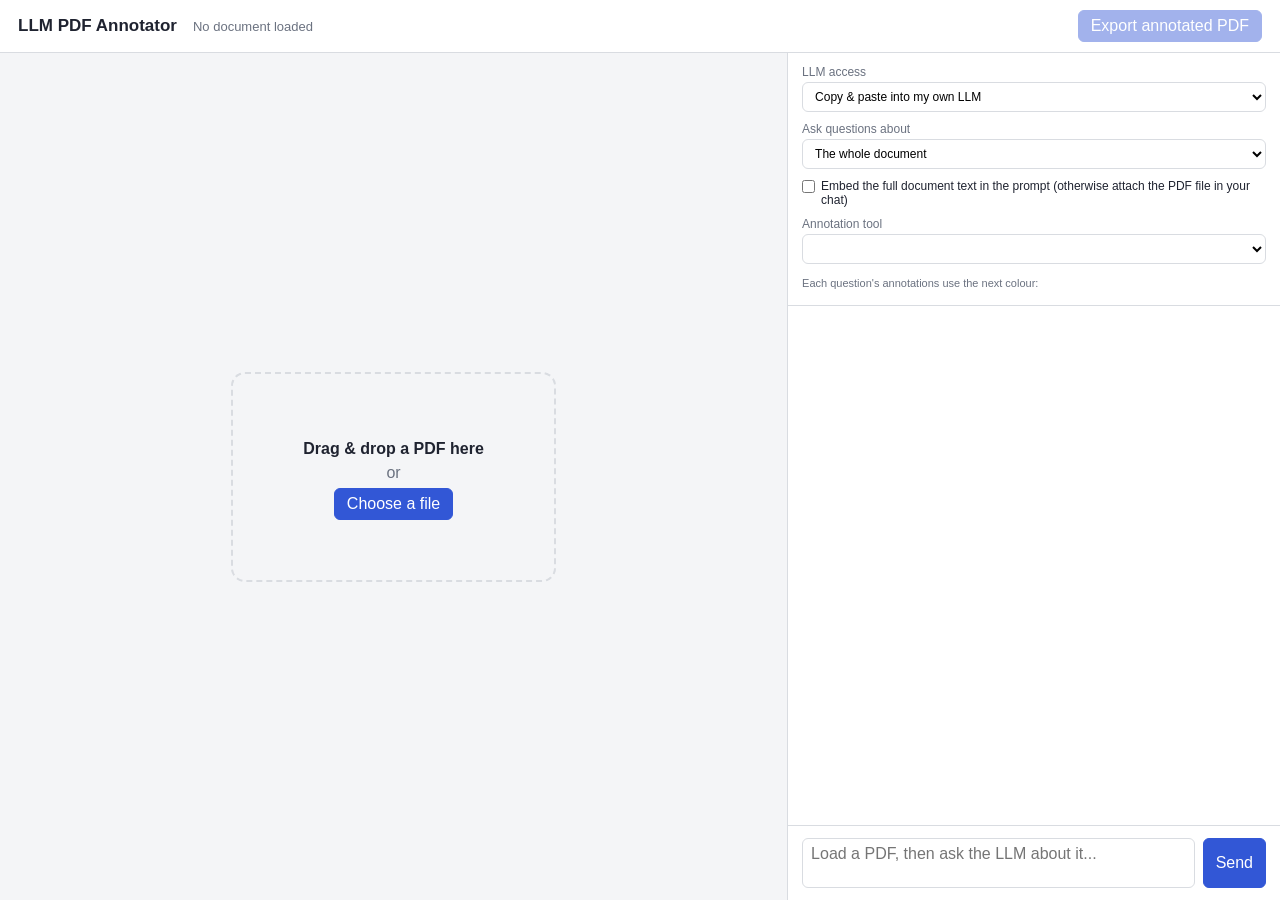
==== static/index.html @ 46f04cab "Initial commit — LLM PDF Annotator A local web app to converse with an LLM about a PDF and link the " ====
<!DOCTYPE html>
<html lang="en">
<head>
<meta charset="UTF-8">
<meta name="viewport" content="width=device-width, initial-scale=1.0">
<title>LLM PDF Annotator</title>
<link rel="stylesheet" href="/static/style.css">
</head>
<body>

<header>
  <h1>LLM&nbsp;PDF&nbsp;Annotator</h1>
  <span id="docName" class="doc-name">No document loaded</span>
  <span id="annCount" class="ann-count"></span>
  <button id="exportBtn" disabled>Export annotated PDF</button>
</header>

<main>
  <!-- ===== Left: PDF viewer ===== -->
  <section id="viewer">
    <div id="dropZone" class="drop-zone">
      <p><strong>Drag &amp; drop a PDF here</strong></p>
      <p>or</p>
      <button id="pickBtn">Choose a file</button>
      <input type="file" id="fileInput" accept="application/pdf" hidden>
    </div>

    <div id="pageArea" class="page-area hidden">
      <div class="page-bar">
        <button id="prevBtn">&#8249; Prev</button>
        <span id="pageInfo">Page 1 / 1</span>
        <button id="nextBtn">Next &#8250;</button>
        <span class="spacer"></span>
        <button id="zoomOut">&minus;</button>
        <span id="zoomInfo">150%</span>
        <button id="zoomIn">+</button>
      </div>
      <div class="page-scroll">
        <img id="pageImg" alt="PDF page">
      </div>
    </div>
  </section>

  <!-- ===== Right: controls + chat ===== -->
  <section id="sidebar">
    <div class="controls">
      <label>LLM access
        <select id="modeSelect">
          <option value="copypaste">Copy &amp; paste into my own LLM</option>
          <option value="api">OpenRouter API key</option>
        </select>
      </label>
      <label id="apiKeyRow" class="hidden">OpenRouter API key
        <input type="password" id="apiKey" placeholder="sk-or-...">
      </label>
      <label id="modelRow" class="hidden">Model
        <select id="modelSelect"></select>
      </label>
      <label>Ask questions about
        <select id="scopeSelect">
          <option value="document">The whole document</option>
          <option value="page">Just the current page</option>
        </select>
      </label>
      <label id="fullTextRow" class="checkbox-label">
        <input type="checkbox" id="fullText">
        Embed the full document text in the prompt (otherwise attach the PDF
        file in your chat)
      </label>
      <label>Annotation tool
        <select id="toolSelect"></select>
      </label>
      <div class="color-cycle">
        Each question's annotations use the next colour:
        <span id="colorLegend"></span>
      </div>
    </div>

    <div id="chat" class="chat"></div>

    <div class="composer">
      <textarea id="chatInput" rows="2"
        placeholder="Load a PDF, then ask the LLM about it..."></textarea>
      <button id="sendBtn">Send</button>
    </div>
  </section>
</main>

<script src="/static/app.js"></script>
</body>
</html>
---- static/style.css ----
* { box-sizing: border-box; margin: 0; padding: 0; }

:root {
  --bg: #f4f5f7;
  --panel: #ffffff;
  --line: #d9dce1;
  --ink: #1f2330;
  --muted: #6b7280;
  --accent: #3257d6;
  --accent-dark: #2742a8;
}

body {
  font-family: -apple-system, "Segoe UI", Roboto, sans-serif;
  color: var(--ink);
  background: var(--bg);
  height: 100vh;
  display: flex;
  flex-direction: column;
}

/* ---- Header ---- */
header {
  display: flex;
  align-items: center;
  gap: 16px;
  padding: 10px 18px;
  background: var(--panel);
  border-bottom: 1px solid var(--line);
}
header h1 { font-size: 17px; font-weight: 650; }
.doc-name { color: var(--muted); font-size: 13px; flex: 1; }

/* ---- Layout ---- */
main { flex: 1; display: flex; min-height: 0; }

#viewer {
  flex: 1.6;
  display: flex;
  border-right: 1px solid var(--line);
  min-width: 0;
}
#sidebar {
  flex: 1;
  display: flex;
  flex-direction: column;
  min-width: 360px;
  background: var(--panel);
}

/* ---- Buttons / inputs ---- */
button {
  font: inherit;
  padding: 6px 12px;
  border: 1px solid var(--line);
  border-radius: 6px;
  background: #fff;
  cursor: pointer;
}
button:hover:not(:disabled) { background: #eef0f4; }
button:disabled { opacity: .45; cursor: default; }

#exportBtn, #sendBtn, #pickBtn {
  background: var(--accent);
  color: #fff;
  border-color: var(--accent);
}
#exportBtn:hover:not(:disabled),
#sendBtn:hover:not(:disabled),
#pickBtn:hover { background: var(--accent-dark); }

select, textarea {
  font: inherit;
  padding: 6px 8px;
  border: 1px solid var(--line);
  border-radius: 6px;
  background: #fff;
  width: 100%;
}

/* ---- Drop zone ---- */
.drop-zone {
  margin: auto;
  text-align: center;
  padding: 60px 70px;
  border: 2px dashed var(--line);
  border-radius: 14px;
  color: var(--muted);
}
.drop-zone.over { border-color: var(--accent); background: #eef1fb; }
.drop-zone p { margin: 6px 0; }
.drop-zone strong { color: var(--ink); }

/* ---- Page viewer ---- */
.page-area { flex: 1; display: flex; flex-direction: column; min-width: 0; }
.page-bar {
  display: flex;
  align-items: center;
  gap: 10px;
  padding: 8px 12px;
  border-bottom: 1px solid var(--line);
  background: var(--panel);
}
.page-bar .spacer { flex: 1; }
#pageInfo, #zoomInfo { font-size: 13px; color: var(--muted); }
.page-scroll { flex: 1; overflow: auto; text-align: center; padding: 16px; }
#pageImg {
  max-width: none;
  box-shadow: 0 2px 10px rgba(0,0,0,.18);
  background: #fff;
}

/* ---- Controls ---- */
.controls {
  padding: 12px 14px;
  border-bottom: 1px solid var(--line);
  display: flex;
  flex-direction: column;
  gap: 10px;
}
.controls label { font-size: 12px; color: var(--muted); display: block; }
.controls select { margin-top: 3px; }
.controls .row { display: flex; gap: 10px; }
.controls .row label { flex: 1; }

/* ---- Chat ---- */
.chat { flex: 1; overflow-y: auto; padding: 14px; display: flex;
        flex-direction: column; gap: 12px; }
.msg { max-width: 92%; padding: 9px 12px; border-radius: 10px;
       font-size: 14px; line-height: 1.45; white-space: pre-wrap; }
.msg.user { align-self: flex-end; background: var(--accent); color: #fff; }
.msg.bot  { align-self: flex-start; background: #eef0f4; }
.msg.system { align-self: center; color: var(--muted); font-size: 12px;
              background: none; padding: 2px; }

.quote-box {
  margin-top: 8px;
  padding: 7px 9px;
  border-left: 3px solid var(--accent);
  background: #fff;
  border-radius: 4px;
  font-size: 12.5px;
  color: var(--ink);
}
.quote-box .q { font-style: italic; color: var(--muted); }
.link-item { margin: 6px 0; }
.link-item .q { font-size: 12px; }
.annotate-status { margin-top: 8px; font-size: 12.5px; color: var(--muted); }
.annotate-status.done { color: #2e9e5b; font-weight: 600; }

.swatch {
  display: inline-block;
  width: 12px;
  height: 12px;
  border-radius: 3px;
  border: 1px solid rgba(0, 0, 0, .25);
  vertical-align: -2px;
  margin-right: 4px;
}
.color-cycle { font-size: 11px; color: var(--muted); line-height: 1.7; }
.ann-count { font-size: 12px; color: var(--muted); white-space: nowrap; }

.checkbox-label {
  display: flex !important;
  align-items: flex-start;
  gap: 6px;
  font-size: 12px;
  color: var(--ink) !important;
}
.checkbox-label input { width: auto; margin-top: 1px; }
#apiKey { font-family: ui-monospace, monospace; }

/* ---- Copy/paste prompt card ---- */
.prompt-card {
  align-self: stretch;
  max-width: 100%;
  background: #fff;
  border: 1px solid var(--line);
}
.pc-step { font-size: 12px; font-weight: 650; margin: 8px 0 4px; }
.pc-step:first-child { margin-top: 0; }
.pc-prompt, .pc-reply {
  width: 100%;
  font-family: ui-monospace, monospace;
  font-size: 11.5px;
  resize: vertical;
}
.pc-prompt { background: #f7f8fa; }
.pc-note {
  font-size: 12px;
  color: #b25b00;
  background: #fff6e9;
  border-radius: 5px;
  padding: 6px 8px;
  margin: 6px 0;
}
.pc-btn { margin-top: 6px; }
.pc-btn.primary {
  background: var(--accent);
  color: #fff;
  border-color: var(--accent);
}

/* ---- Composer ---- */
.composer { display: flex; gap: 8px; padding: 12px 14px;
            border-top: 1px solid var(--line); }
.composer textarea { resize: none; flex: 1; }

.hidden { display: none !important; }
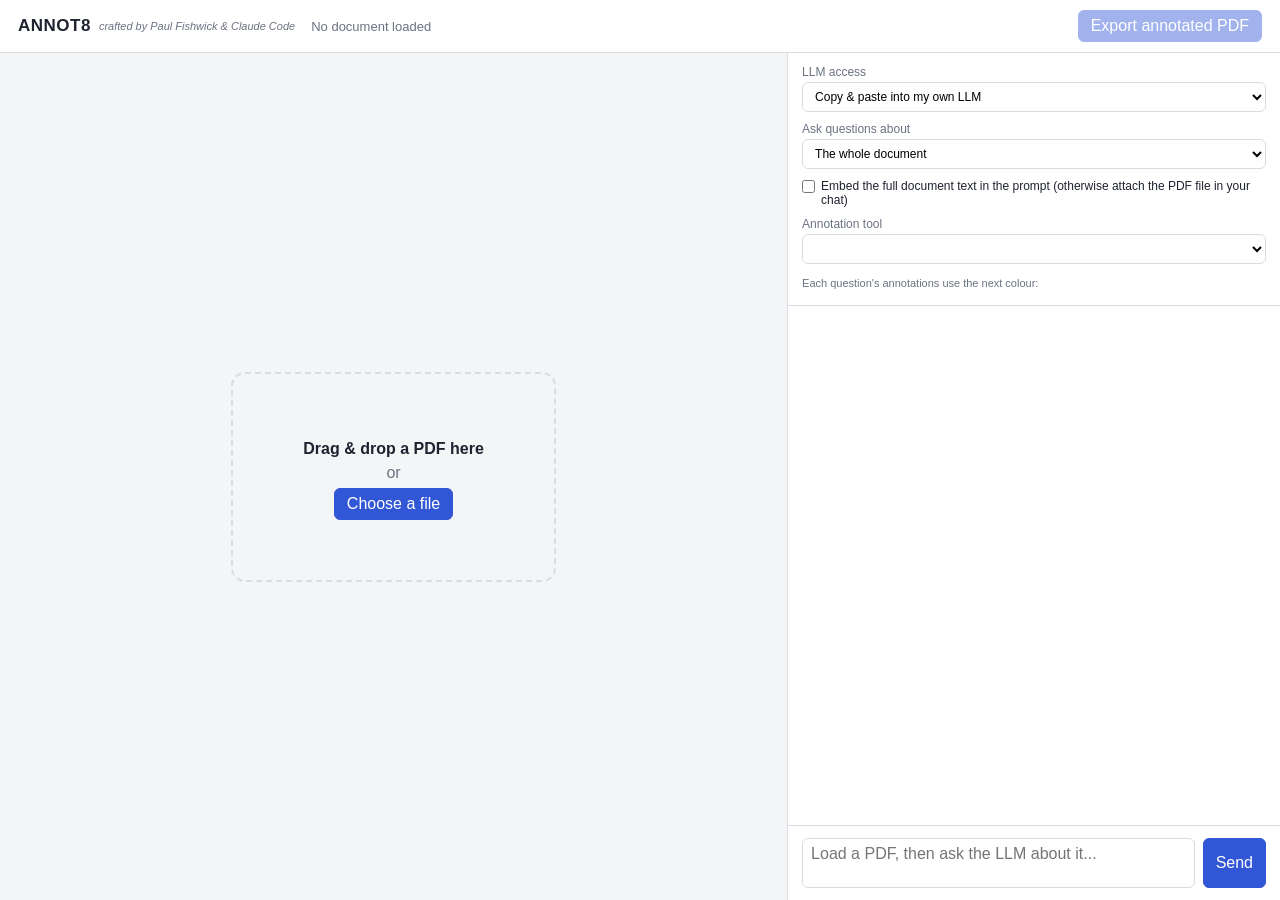
==== commit caf03b77: "Rename: ANNOT8 — crafted by Paul Fishwick & Claude Code Co-Authored-By: Claude Opus 4.7 <noreply@ant" ====
--- a/static/index.html
+++ b/static/index.html
@@ -3,13 +3,14 @@
 <head>
 <meta charset="UTF-8">
 <meta name="viewport" content="width=device-width, initial-scale=1.0">
-<title>LLM PDF Annotator</title>
+<title>ANNOT8</title>
 <link rel="stylesheet" href="/static/style.css">
 </head>
 <body>
 
 <header>
-  <h1>LLM&nbsp;PDF&nbsp;Annotator</h1>
+  <h1>ANNOT8</h1>
+  <span class="tagline">crafted by Paul Fishwick &amp; Claude Code</span>
   <span id="docName" class="doc-name">No document loaded</span>
   <span id="annCount" class="ann-count"></span>
   <button id="exportBtn" disabled>Export annotated PDF</button>
--- a/static/style.css
+++ b/static/style.css
@@ -28,7 +28,9 @@
   background: var(--panel);
   border-bottom: 1px solid var(--line);
 }
-header h1 { font-size: 17px; font-weight: 650; }
+header h1 { font-size: 17px; font-weight: 650; letter-spacing: 0.5px; }
+.tagline { color: var(--muted); font-size: 11px; font-style: italic;
+           margin-left: -8px; }
 .doc-name { color: var(--muted); font-size: 13px; flex: 1; }
 
 /* ---- Layout ---- */
